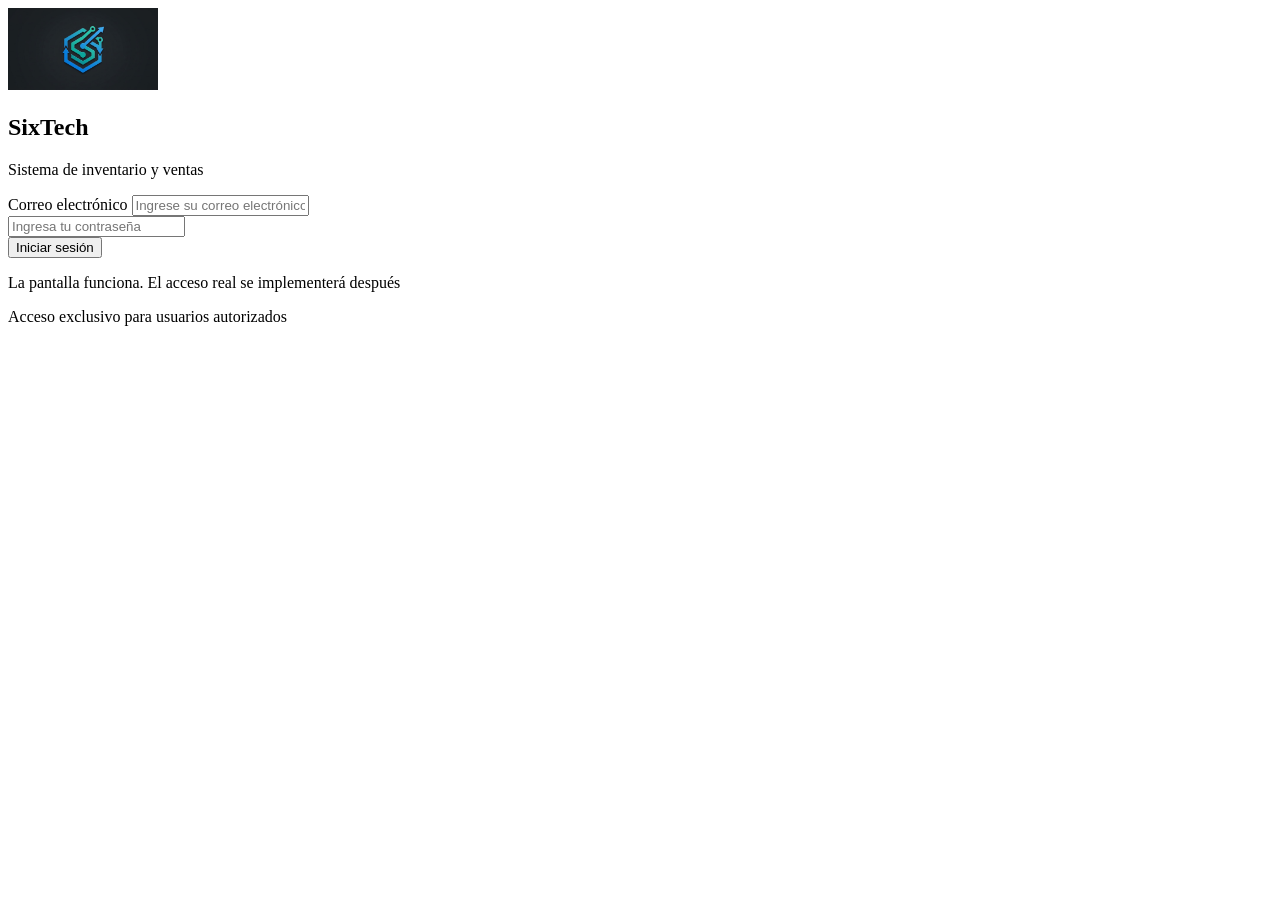
==== index.html @ 87c6457d "Se agregó una parte del HTML" ====
<!DOCTYPE html>
<html lang="en">
<head>
    <meta charset="UTF-8">
    <meta name="viewport" content="width=device-width, initial-scale=1.0">
    <title>Six Tech | Iniciar sesión</title>
    <link rel="stylesheet" href="style.css">
</head>
<body>
    <main class="logain-container">
        <section class="login-card">

            <div class= "logo">
            <img src="logo.jpg" alt="Logo de Six-Tech" width="150px">
            </div>

            <h1>SixTech</h1>
            <p class="subtitle">Sistema de inventario y ventas</p>

            <form id="loginForm">
                <div class="form-group">
                    <label for="usuario">Correo electrónico</label>
                    <input 
                    type="text"
                    id="usuario"
                    name="usuario"
                    placeholder="Ingrese su correo electrónico" required
                    >
                </div>

                <div class="form-group">
                    <input 
                    type="text"
                    id="password"
                    name="contrasena"
                    placeholder="Ingresa tu contraseña" required maxlength="8"
                    >
                </div>

                <button tpye="submit">Iniciar sesión</button>

                <p id="mensaje" role="status"></p>
            </form>

            <p class="access-note">
                Acceso exclusivo para usuarios autorizados
            </p>
        </section>
    </main>

    <script>
        const formulario = document.getElementById("loginForm");
        const mensaje = document.getElementById("mensaje");

        formulario.addEventListener("submit", function(event) {
            event.preventDefault();
        })

        mensaje.textContent = 
            "La pantalla funciona. El acceso real se implementerá después";
    </script>
</body>
</html>
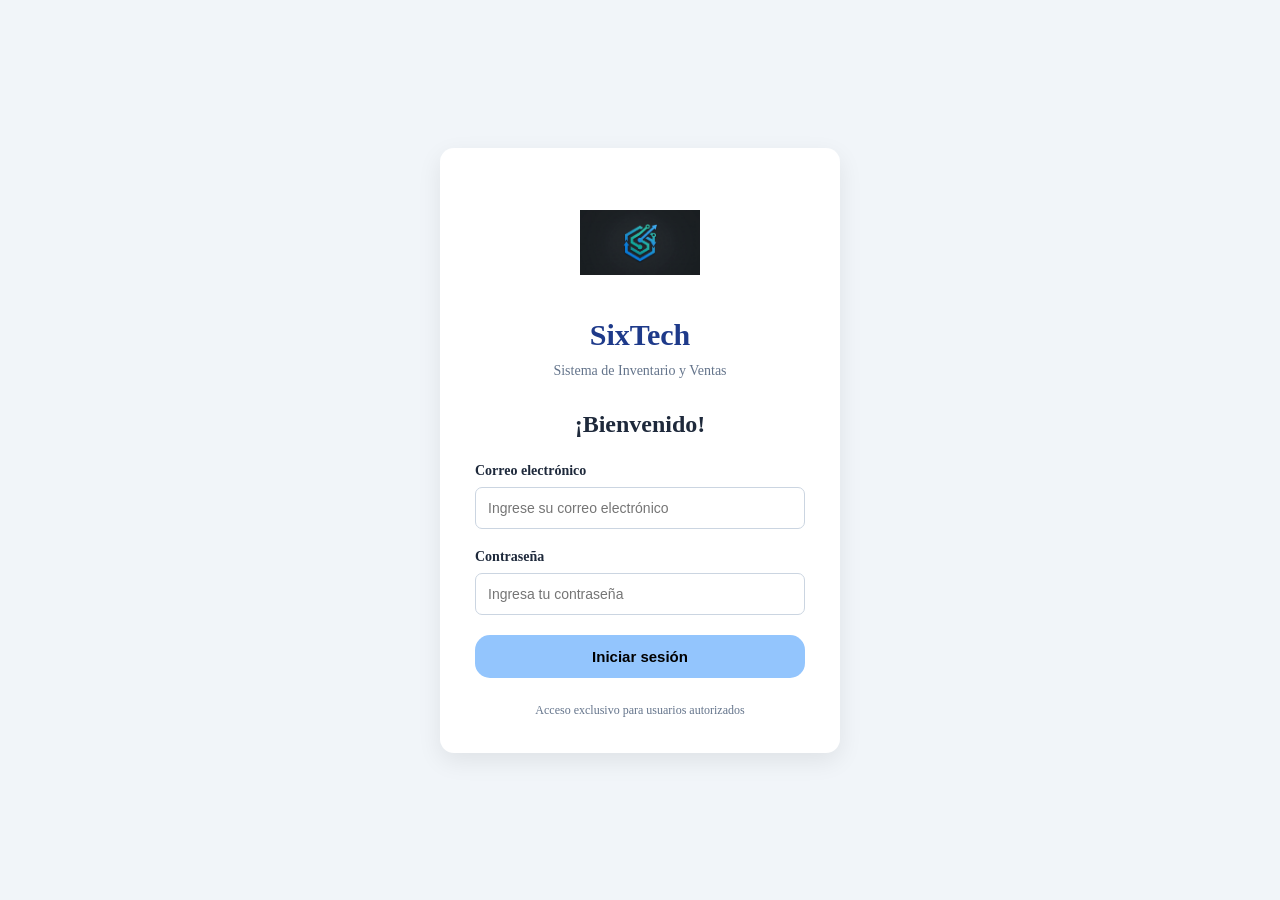
==== commit 0a6996a6: "Se agregó estilos y hubo cambios en HTML" ====
--- a/index.html
+++ b/index.html
@@ -7,7 +7,7 @@
     <link rel="stylesheet" href="style.css">
 </head>
 <body>
-    <main class="logain-container">
+    <main class="login-container">
         <section class="login-card">
 
             <div class= "logo">
@@ -15,7 +15,8 @@
             </div>
 
             <h1>SixTech</h1>
-            <p class="subtitle">Sistema de inventario y ventas</p>
+            <p class="subtitle">Sistema de Inventario y Ventas</p>
+            <h2>¡Bienvenido!</h2>
 
             <form id="loginForm">
                 <div class="form-group">
@@ -29,15 +30,16 @@
                 </div>
 
                 <div class="form-group">
+                    <label for="password">Contraseña</label>
                     <input 
-                    type="text"
+                    type="password"
                     id="password"
                     name="contrasena"
                     placeholder="Ingresa tu contraseña" required maxlength="8"
                     >
                 </div>
 
-                <button tpye="submit">Iniciar sesión</button>
+                <button type="submit">Iniciar sesión</button>
 
                 <p id="mensaje" role="status"></p>
             </form>
@@ -54,10 +56,9 @@
 
         formulario.addEventListener("submit", function(event) {
             event.preventDefault();
+            mensaje.textContent = 
+            "La pantalla funciona. El acceso real se implementará después";
         })
-
-        mensaje.textContent = 
-            "La pantalla funciona. El acceso real se implementerá después";
     </script>
 </body>
 </html>
--- a/style.css
+++ b/style.css
@@ -0,0 +1,140 @@
+* {
+    box-sizing: border-box;
+    margin: 0;
+    padding: 0;
+}
+
+body {
+    font-family: 'Times New Roman', 'Arial';
+    background-color: #f1f5f9;
+    color: #1e293b;
+
+}
+
+.login-container{
+    min-height: 100vh;
+    display: flex;
+    justify-content: center;
+    align-items: center;
+    padding: 20px;
+}
+
+.login-card{
+    background-color: white;
+    width: 100%;
+    max-width: 400px;
+    padding: 35px;
+    border-radius: 14px;
+    box-shadow: 0 8px 25px rgba(0, 0, 0, 0.08);
+    text-align: center;
+}
+
+.logo {
+    display: flex;
+    justify-content: center;
+    align-items: center;
+    margin-bottom: 15px;
+}
+
+.logo img {
+    width: 120px;
+    height: 120px;
+    object-fit: contain;
+    display: block;
+}
+
+h1{
+    font-size: 30px;
+    margin-bottom: 8px;
+    color: #1e3a8a;
+
+}
+
+.subtitle {
+    color: #64748b;
+    font-size: 14px;
+    line-height: 1.5;
+    margin-bottom: 30px;
+}
+
+h2 {
+    font-size: 24px;
+    margin-bottom: 25px;
+}
+
+.form-group{
+    text-align: left;
+    margin-bottom: 20px;
+}
+
+label{
+    display: block;
+    font-size: 14px;
+    font-weight: bold;
+    margin-bottom: 8px;
+}
+
+input{
+    width: 100%;
+    padding: 12px;
+    border: 1px solid #cbd5e1;
+    border-radius: 7px;
+    font-size: 14px;
+}
+
+input:focus{
+    outline: 2px solid #93c5fd;
+    border-color:  #2563eb;
+}
+
+button{
+    width: 100%;
+    padding: 13px;
+    background-color: #93c5fd;
+    color: black;
+    border: none;
+    border-radius: 15px;
+    font-size: 15px;
+    font-weight: bold;
+    cursor: pointer;
+    transition: background-color 0.2s, transform 0.2s;
+
+}
+
+button:hover{
+    background-color: #1e40af;
+    transform: translateY(-1px);
+    color: white;
+}
+
+button:active{
+    transform: translateY(0);
+}
+
+#mensaje{
+    margin-top: 15px;
+    color: #ef2323;
+    font-size: 16px;
+    text-align: center;
+}
+
+.access-note{
+    margin-top: 25px;
+    font-size: 12px;
+    color: #64748b;
+}
+
+@media (max-width: 480px) {
+    .login-card {
+        padding: 25px 20px;
+    }
+
+    .logo img {
+        width: 100px;
+        height: 100px;
+    }
+
+    h1 {
+        font-size: 25px;
+    }
+}
